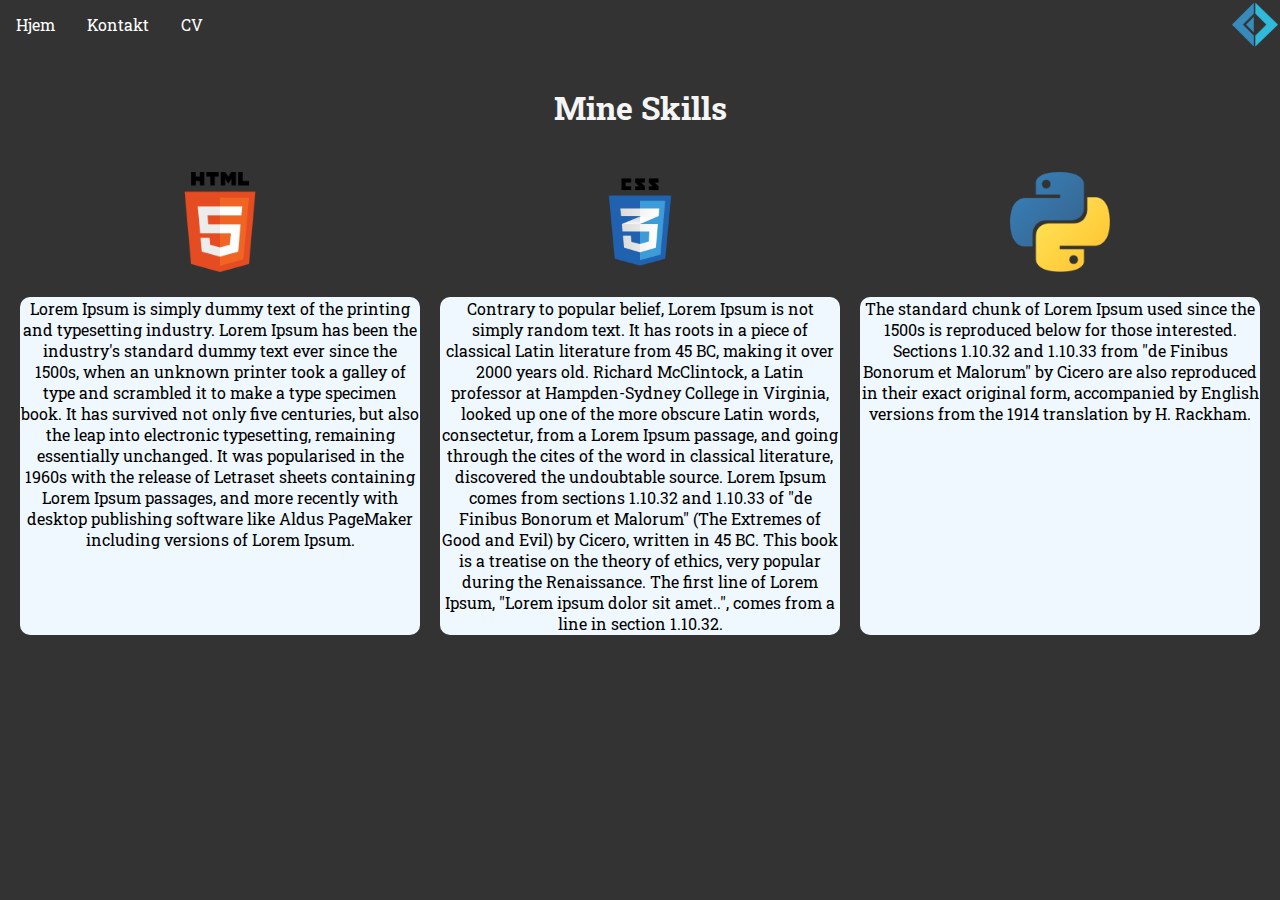
==== index.html @ d06f55c2 "first commit" ====
<!DOCTYPE html>
<html lang="en">
<head>
    <meta charset="UTF-8">
    <meta http-equiv="X-UA-Compatible" content="IE=edge">
    <meta name="viewport" content="width=device-width, initial-scale=1.0">
    <link rel="stylesheet" href="css/index.css">
    <title>Malthe Schrøder</title>
</head>
<body style="background-color: #333;">
    <script id="replace_with_navbar" src="nav.js"></script>


    <div class="title">
        <h1>Mine Skills</h1>
    </div>

    <div class="experience">
        <table>
            <tr>
              <th><img src="media/html_logo.png"></th>
              <th><img src="media/css_logo.png" alt=""></th>
              <th><img src="media/python_logo.png" alt=""></th>
            </tr>
            <tr>
              <td>Lorem Ipsum is simply dummy text of the printing and typesetting industry. Lorem Ipsum has been the industry's standard dummy text ever since the 1500s, when an unknown printer took a galley of type and scrambled it to make a type specimen book. It has survived not only five centuries, but also the leap into electronic typesetting, remaining essentially unchanged. It was popularised in the 1960s with the release of Letraset sheets containing Lorem Ipsum passages, and more recently with desktop publishing software like Aldus PageMaker including versions of Lorem Ipsum.</td>
              <td>Contrary to popular belief, Lorem Ipsum is not simply random text. It has roots in a piece of classical Latin literature from 45 BC, making it over 2000 years old. Richard McClintock, a Latin professor at Hampden-Sydney College in Virginia, looked up one of the more obscure Latin words, consectetur, from a Lorem Ipsum passage, and going through the cites of the word in classical literature, discovered the undoubtable source. Lorem Ipsum comes from sections 1.10.32 and 1.10.33 of "de Finibus Bonorum et Malorum" (The Extremes of Good and Evil) by Cicero, written in 45 BC. This book is a treatise on the theory of ethics, very popular during the Renaissance. The first line of Lorem Ipsum, "Lorem ipsum dolor sit amet..", comes from a line in section 1.10.32.</td>
              <td>The standard chunk of Lorem Ipsum used since the 1500s is reproduced below for those interested. Sections 1.10.32 and 1.10.33 from "de Finibus Bonorum et Malorum" by Cicero are also reproduced in their exact original form, accompanied by English versions from the 1914 translation by H. Rackham.</td>
            </tr>
          </table>
    </div>
</body>
</html>
---- css/index.css ----
@import url('https://fonts.googleapis.com/css2?family=Roboto+Slab:wght@100&display=swap');

* {
    font-family: "Roboto Slab"
}

body {
    margin: 0;
    padding: 0;
    font-family: "Roboto Slab"
}

.title{
    text-align: center;
    display: block;
    color: whitesmoke;
}

.me {
    border-top: 0px;
    border-bottom: 0px;
    display: block;
}

.logo{
    height: 20px;
    width: 20px;
}

.experience table{
    width: 100%;
    display: inline;
    text-align: center;
    border-spacing: 20px;
}

.experience table tr th{   
    width: 33%;
    text-align: center;
    color: #333;
    border-radius: 10px;
}

.experience table tr th img{
    height: 100px;
    width: 100px;
}

.experience table tr td{
    width: 33%;
    text-align: center;
    background-color: aliceblue;
    text-align: center;
    border-radius: 10px;
    vertical-align: top;
}
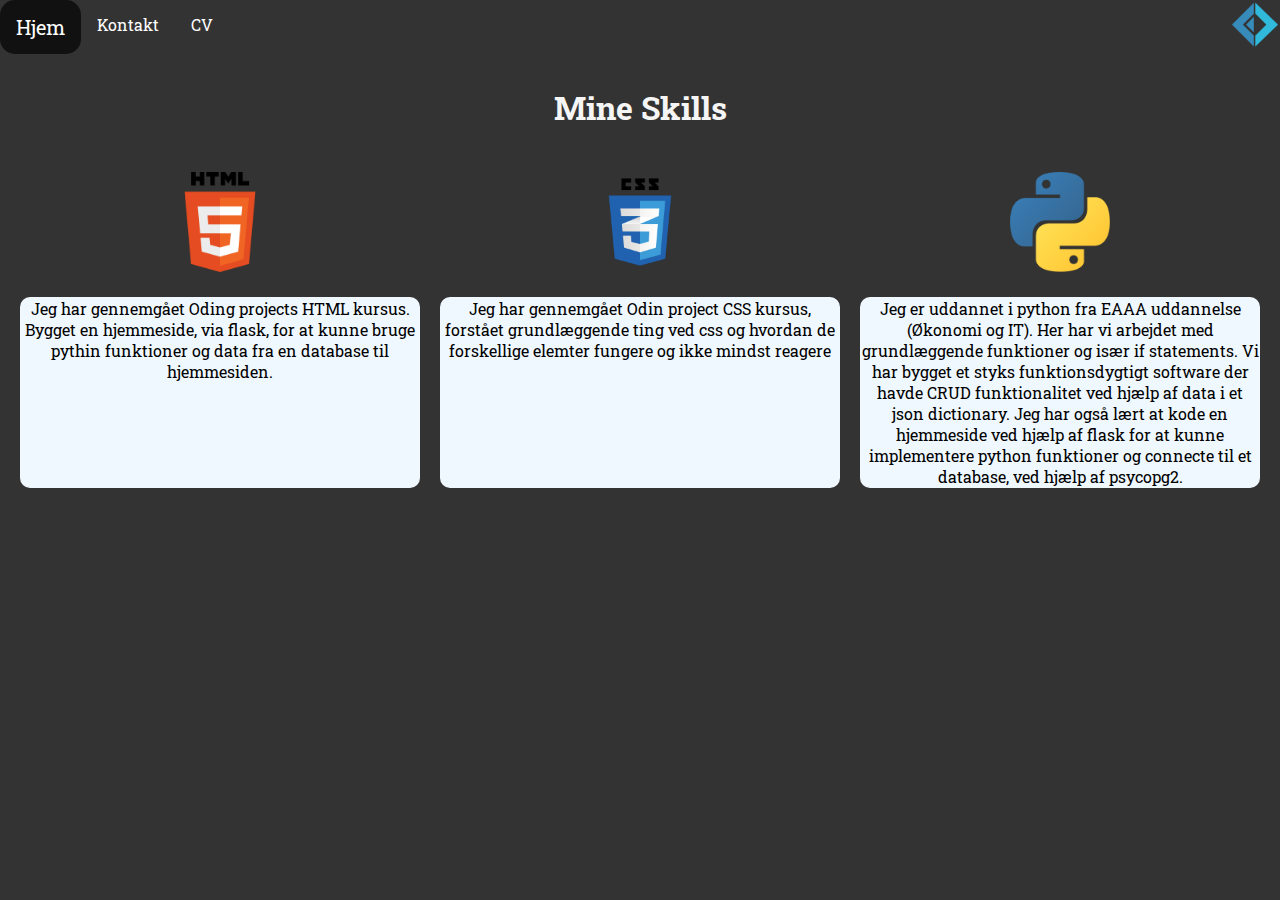
==== commit 5f1b745c: "opd" ====
--- a/index.html
+++ b/index.html
@@ -23,9 +23,9 @@
               <th><img src="media/python_logo.png" alt=""></th>
             </tr>
             <tr>
-              <td>Lorem Ipsum is simply dummy text of the printing and typesetting industry. Lorem Ipsum has been the industry's standard dummy text ever since the 1500s, when an unknown printer took a galley of type and scrambled it to make a type specimen book. It has survived not only five centuries, but also the leap into electronic typesetting, remaining essentially unchanged. It was popularised in the 1960s with the release of Letraset sheets containing Lorem Ipsum passages, and more recently with desktop publishing software like Aldus PageMaker including versions of Lorem Ipsum.</td>
-              <td>Contrary to popular belief, Lorem Ipsum is not simply random text. It has roots in a piece of classical Latin literature from 45 BC, making it over 2000 years old. Richard McClintock, a Latin professor at Hampden-Sydney College in Virginia, looked up one of the more obscure Latin words, consectetur, from a Lorem Ipsum passage, and going through the cites of the word in classical literature, discovered the undoubtable source. Lorem Ipsum comes from sections 1.10.32 and 1.10.33 of "de Finibus Bonorum et Malorum" (The Extremes of Good and Evil) by Cicero, written in 45 BC. This book is a treatise on the theory of ethics, very popular during the Renaissance. The first line of Lorem Ipsum, "Lorem ipsum dolor sit amet..", comes from a line in section 1.10.32.</td>
-              <td>The standard chunk of Lorem Ipsum used since the 1500s is reproduced below for those interested. Sections 1.10.32 and 1.10.33 from "de Finibus Bonorum et Malorum" by Cicero are also reproduced in their exact original form, accompanied by English versions from the 1914 translation by H. Rackham.</td>
+              <td>Jeg har gennemgået Oding projects HTML kursus. Bygget en hjemmeside, via flask, for at kunne bruge pythin funktioner og data fra en database til hjemmesiden.</td>
+              <td>Jeg har gennemgået Odin project CSS kursus, forstået grundlæggende ting ved css og hvordan de forskellige elemter fungere og ikke mindst reagere</td>
+              <td>Jeg er uddannet i python fra EAAA uddannelse (Økonomi og IT). Her har vi arbejdet med grundlæggende funktioner og især if statements. Vi har bygget et styks funktionsdygtigt software der havde CRUD funktionalitet ved hjælp af data i et json dictionary. Jeg har også lært at kode en hjemmeside ved hjælp af flask for at kunne implementere python funktioner og connecte til et database, ved hjælp af psycopg2. </td>
             </tr>
           </table>
     </div>
